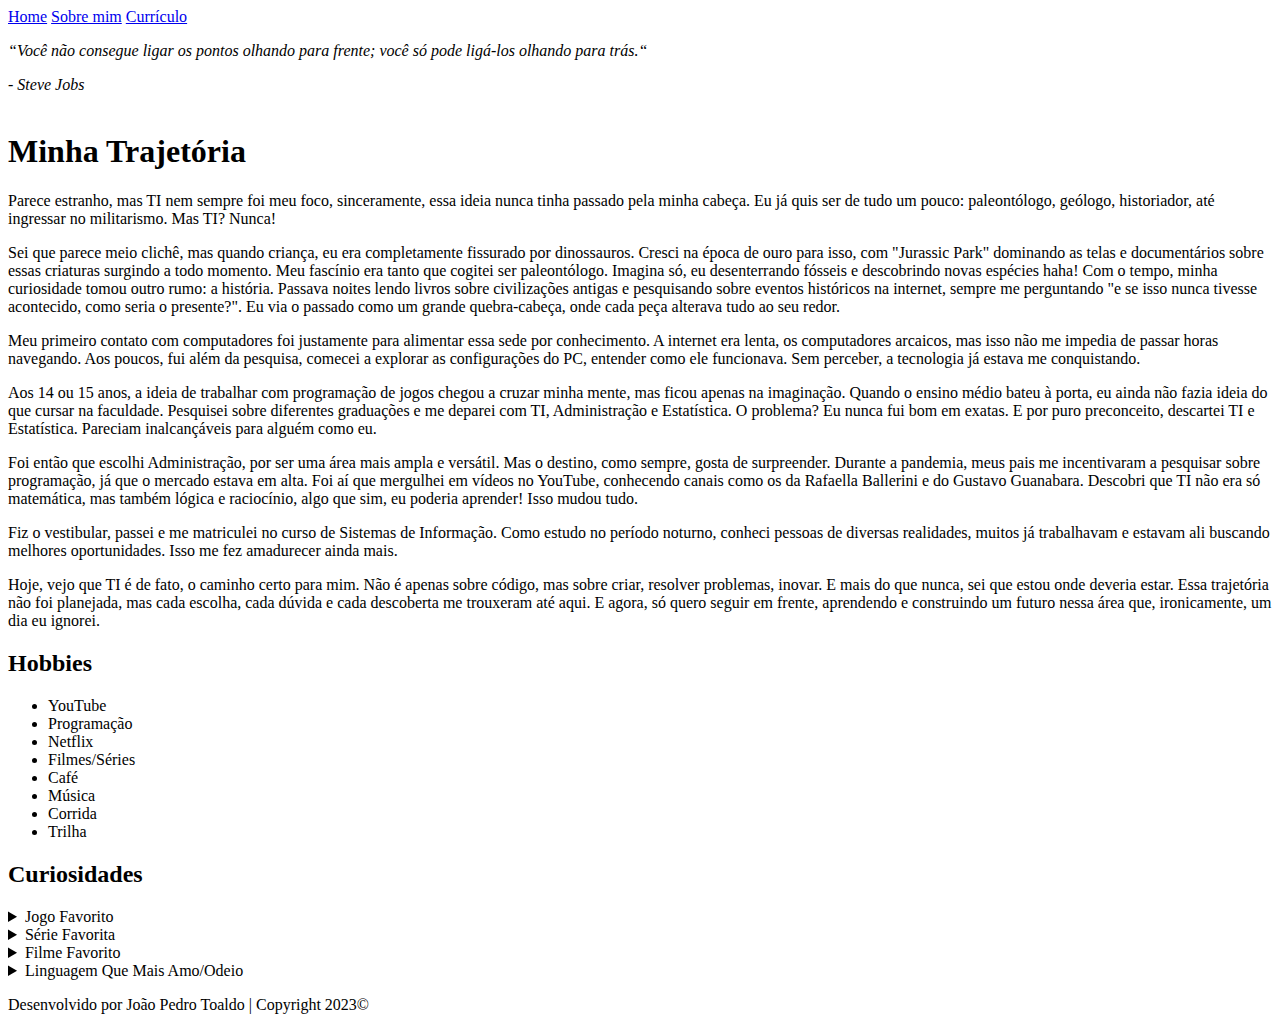
==== about.html @ 3c5e35f8 "Add files via upload" ====
<!DOCTYPE html>
<html lang="pt-br">
<head>
    <meta charset="UTF-8">
    <meta http-equiv="X-UA-Compatible" content="IE=edge">
    <meta name="viewport" content="width=device-width, initial-scale=1.0">
    <title>Sobre mim</title>
    <link rel="stylesheet" href="styles/body.css">
    <link rel="stylesheet" href="styles/fonts.css">
    <link rel="stylesheet" href="styles/header.css">
    <link rel="stylesheet" href="styles/about.css">
    <link rel="stylesheet" href="styles/footer.css">
</head>
<body>
    <header class="cabecalho">
        <nav class="cabecalho__menu">
            <a class="cabecalho__menu__link" href="index.html">Home</a>
            <a class="cabecalho__menu__link" href="about.html">Sobre mim</a>
            <a class="cabecalho__menu__link" href="curriculum.html">Currículo</a>
        </nav>
    </header>
    <main class="sobre">
        <section class="sobre__conteudo">
          
            <div class="sobre__conteudo__historia">
                <p class="sobre__conteudo__historia__citacao"><i>&ldquo;Você não consegue ligar os pontos olhando para frente; você só pode ligá-los olhando para trás.&ldquo;</i></p>
                <p><cite>- Steve Jobs</cite>
                <br>
                <br>
                <h1 class="sobre__conteudo__historia__titulo">Minha Trajetória</h1>
                <p class="sobre__conteudo__historia__texto">Parece estranho, mas TI nem sempre foi meu foco, sinceramente, essa ideia nunca tinha passado pela minha cabeça. Eu já quis ser de tudo um pouco: paleontólogo, geólogo, historiador, até ingressar no militarismo. Mas TI? Nunca!</p>
                <p class="sobre__conteudo__historia__texto">Sei que parece meio clichê, mas quando criança, eu era completamente fissurado por dinossauros. Cresci na época de ouro para isso, com "Jurassic Park" dominando as telas e documentários sobre essas criaturas surgindo a todo momento. Meu fascínio era tanto que cogitei ser paleontólogo. Imagina só, eu desenterrando fósseis e descobrindo novas espécies haha! Com o tempo, minha curiosidade tomou outro rumo: a história. Passava noites lendo livros sobre civilizações antigas e pesquisando sobre eventos históricos na internet, sempre me perguntando "e se isso nunca tivesse acontecido, como seria o presente?". Eu via o passado como um grande quebra-cabeça, onde cada peça alterava tudo ao seu redor.</p>
                <p class="sobre__conteudo__historia__texto">Meu primeiro contato com computadores foi justamente para alimentar essa sede por conhecimento. A internet era lenta, os computadores arcaicos, mas isso não me impedia de passar horas navegando. Aos poucos, fui além da pesquisa, comecei a explorar as configurações do PC, entender como ele funcionava. Sem perceber, a tecnologia já estava me conquistando.</p>
                <p class="sobre__conteudo__historia__texto">Aos 14 ou 15 anos, a ideia de trabalhar com programação de jogos chegou a cruzar minha mente, mas ficou apenas na imaginação. Quando o ensino médio bateu à porta, eu ainda não fazia ideia do que cursar na faculdade. Pesquisei sobre diferentes graduações e me deparei com TI, Administração e Estatística. O problema? Eu nunca fui bom em exatas. E por puro preconceito, descartei TI e Estatística. Pareciam inalcançáveis para alguém como eu.</p>
                <p class="sobre__conteudo__historia__texto">Foi então que escolhi Administração, por ser uma área mais ampla e versátil. Mas o destino, como sempre, gosta de surpreender. Durante a pandemia, meus pais me incentivaram a pesquisar sobre programação, já que o mercado estava em alta. Foi aí que mergulhei em vídeos no YouTube, conhecendo canais como os da Rafaella Ballerini e do Gustavo Guanabara. Descobri que TI não era só matemática, mas também lógica e raciocínio, algo que sim, eu poderia aprender! Isso mudou tudo.</p>
                <p class="sobre__conteudo__historia__texto">Fiz o vestibular, passei e me matriculei no curso de Sistemas de Informação. Como estudo no período noturno, conheci pessoas de diversas realidades, muitos já trabalhavam e estavam ali buscando melhores oportunidades. Isso me fez amadurecer ainda mais.</p>
                <p class="sobre__conteudo__historia__texto">Hoje, vejo que TI é de fato, o caminho certo para mim. Não é apenas sobre código, mas sobre criar, resolver problemas, inovar. E mais do que nunca, sei que estou onde deveria estar. Essa trajetória não foi planejada, mas cada escolha, cada dúvida e cada descoberta me trouxeram até aqui. E agora, só quero seguir em frente, aprendendo e construindo um futuro nessa área que, ironicamente, um dia eu ignorei.</p>
            </div>
        </section>

        <section class="sobre__hobbies">
            <h2 class="sobre__hobbies__titulo">Hobbies</h2>
            <ul class="sobre__hobbies__lista">
                <li class="sobre__hobbies__hobby">YouTube</li>
                <li class="sobre__hobbies__hobby">Programação</li>
                <li class="sobre__hobbies__hobby">Netflix</li>
                <li class="sobre__hobbies__hobby">Filmes/Séries</li>
                <li class="sobre__hobbies__hobby">Café</li>
                <li class="sobre__hobbies__hobby">Música</li>
                <li class="sobre__hobbies__hobby">Corrida</li>
                <li class="sobre__hobbies__hobby">Trilha</li>
            </ul>
        </section>

        <section class="sobre__curiosidades">
            <h2 class="sobre__curiosidades__titulo">Curiosidades</h2>
            <details class="sobre__curiosidades__detalhe">
                <summary class="sobre__curiosidades__detalhe__resumo">
                    Jogo Favorito
                </summary>
                <p class="sobre__curiosidades__detalhe__resposta">Passei a minha infância e adolescência inteira jogando a saga <span class="sobre__curiosidades__detalhe__resposta__destaque">Resident Evil</span>, passava praticamente a tarde toda jogando. Pelo fator nostalgia, tenho um carinho especial pelo 4. Por isso considero esse jogo o meu favorito.</p>
            </details>

            <details class="sobre__curiosidades__detalhe">
                <summary class="sobre__curiosidades__detalhe__resumo">
                    Série Favorita
                </summary>
                <p class="sobre__curiosidades__detalhe__resposta">Assisti três vezes e todas as três me impactaram! Eu acho que <span class="sobre__curiosidades__detalhe__resposta__destaque">Breaking Bad</span> é uma das unicas séries que beiram a perfeição em todos os sentidos.</p>
            </details>

            <details class="sobre__curiosidades__detalhe">
                <summary class="sobre__curiosidades__detalhe__resumo">
                    Filme Favorito
                </summary>
                <p class="sobre__curiosidades__detalhe__resposta">Imagine uma história em que um grupo de soldados judeus caça nazistas na Segunda Guerra Mundial sem piedade. Pois é, esse é o enredo de <span class="sobre__curiosidades__detalhe__resposta__destaque">Bastardos Inglórios</span>. Apesar de ser um filme de guerra cheio de violência, o que realmente me prende é o roteiro afiado do Tarantino, os diálogos e a forma como ele subverte expectativas, tornando cada cena uma experiência única.</p>
            </details>

            <details class="sobre__curiosidades__detalhe">
                <summary class="sobre__curiosidades__detalhe__resumo">
                    Linguagem Que Mais Amo/Odeio
                </summary>
                <p class="sobre__curiosidades__detalhe__resposta">Acho muitos programadores sabem como é essa relação de amor e ódio com uma linguagem. A minha é <span class="sobre__curiosidades__detalhe__resposta__destaque">Java</span>, sendo super estressante receber tantas mensagens de erros diferentes, mas ao mesmo tempo, soluciona-las é uma sensação muito boa!</p>
            </details>
        </section>
    </main>
    <footer class="rodape">
        <p>Desenvolvido por João Pedro Toaldo | Copyright 2023&copy;</p>
    </footer>
</body>
</html>
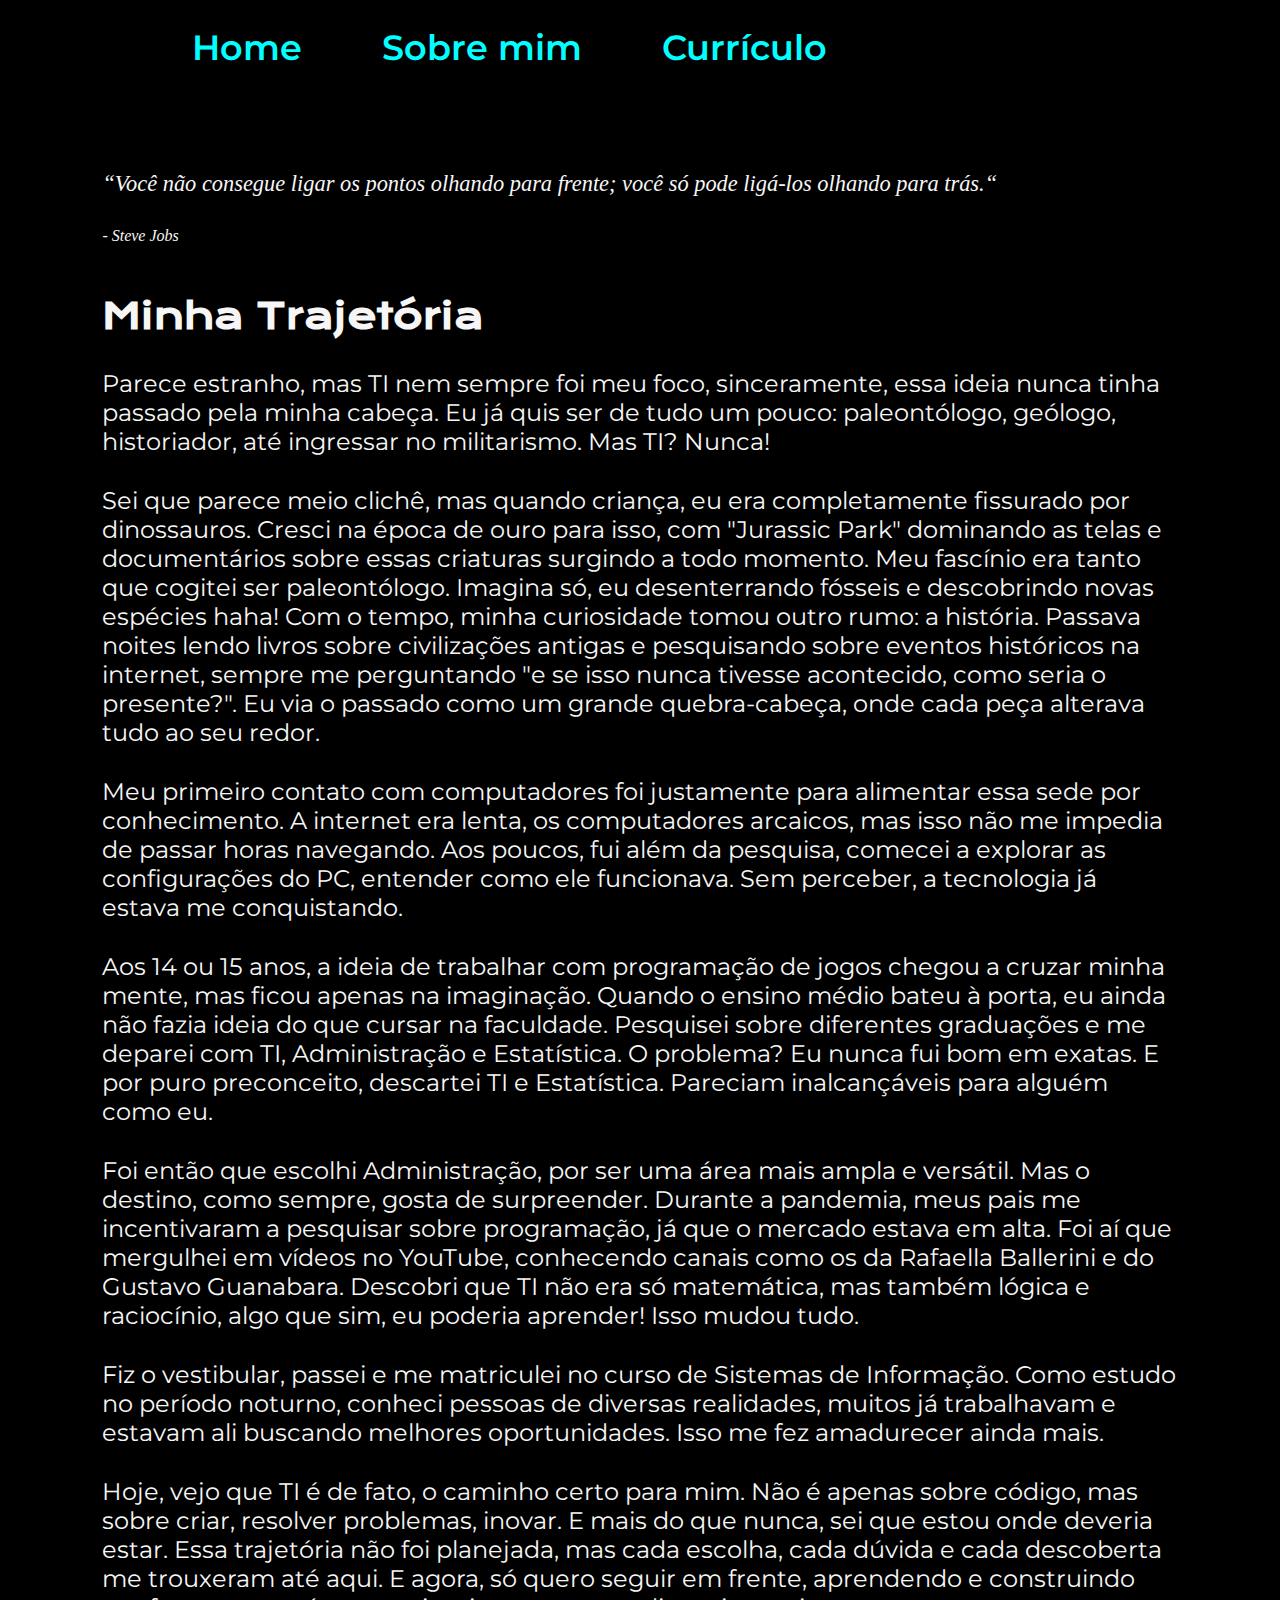
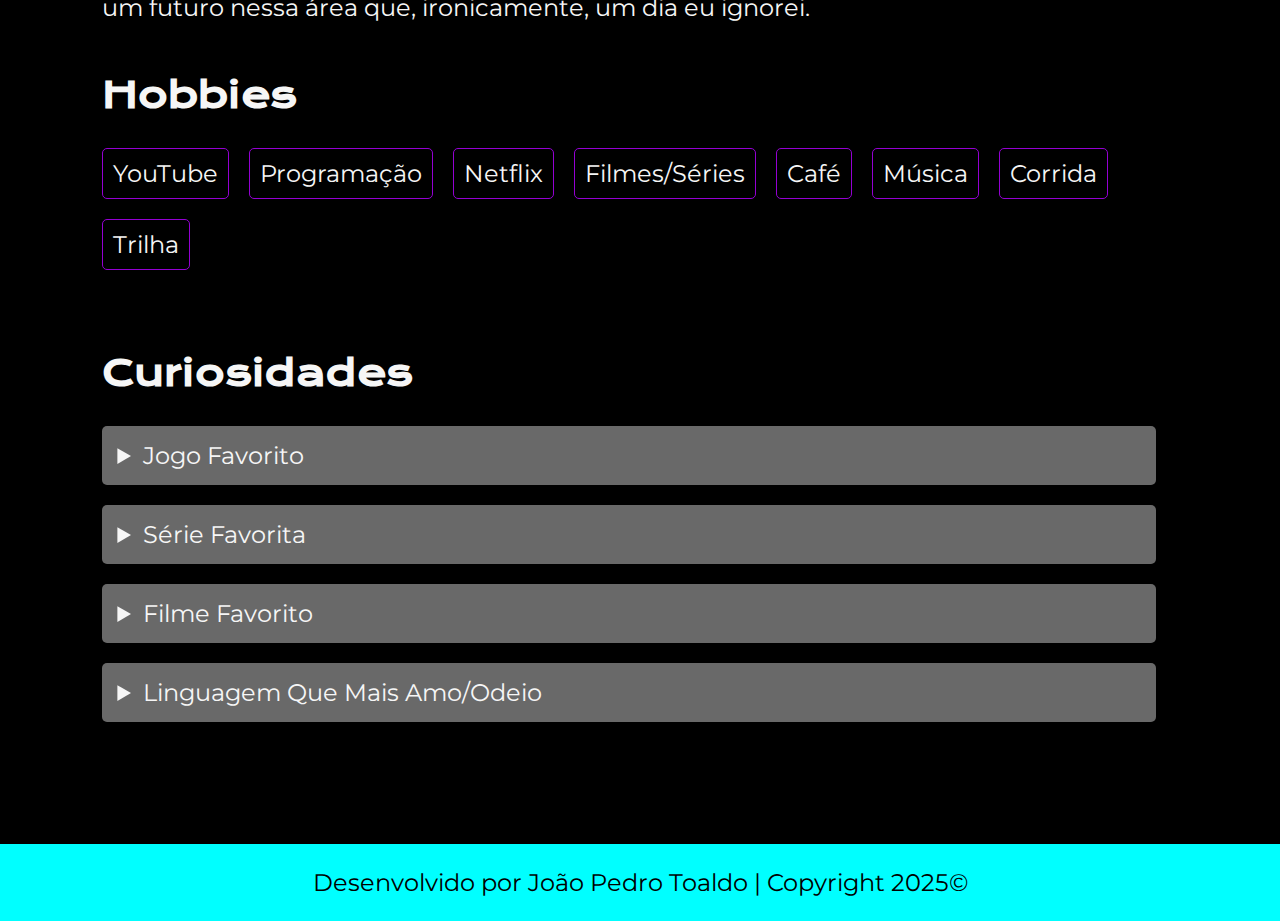
==== commit c404b9e2: "Update about.html" ====
--- a/about.html
+++ b/about.html
@@ -65,7 +65,7 @@
                 <summary class="sobre__curiosidades__detalhe__resumo">
                     Série Favorita
                 </summary>
-                <p class="sobre__curiosidades__detalhe__resposta">Assisti três vezes e todas as três me impactaram! Eu acho que <span class="sobre__curiosidades__detalhe__resposta__destaque">Breaking Bad</span> é uma das unicas séries que beiram a perfeição em todos os sentidos.</p>
+                <p class="sobre__curiosidades__detalhe__resposta">Assisti três vezes e todas as três me impactaram! Eu acho que <span class="sobre__curiosidades__detalhe__resposta__destaque">Breaking Bad</span> é uma das unicas séries que beiram a perfeição em todos os sentidos. Desde O roteiro bem escrito, até a evolução dos personagens, tudo se encaixa perfeitamente, e cada detalhe, por menor que seja, tem um propósito.</p>
             </details>
 
             <details class="sobre__curiosidades__detalhe">
@@ -84,7 +84,7 @@
         </section>
     </main>
     <footer class="rodape">
-        <p>Desenvolvido por João Pedro Toaldo | Copyright 2023&copy;</p>
+        <p>Desenvolvido por João Pedro Toaldo | Copyright 2025&copy;</p>
     </footer>
 </body>
-</html>+</html>
--- a/styles/body.css
+++ b/styles/body.css
@@ -0,0 +1,12 @@
+@import url(style.css);
+
+* {
+    margin: 0;
+    padding: 0;
+}
+
+body {
+    box-sizing: border-box;
+    background-color: var(--cor-primaria);
+    color: var(--cor-secundaria);
+}--- a/styles/header.css
+++ b/styles/header.css
@@ -0,0 +1,46 @@
+@import url(style.css);
+
+.cabecalho {
+    padding: 2% 0% 0% 15%;
+}
+
+.cabecalho__menu {
+    display: flex;
+    gap: 80px;
+}
+
+.cabecalho__menu__link {
+    font-family: var(--fonte-texto);
+    font-size: var(--fonte-tamanho-subtitulo);
+    font-weight: 600;
+    color: var(--cor-terciaria);
+    text-decoration: none;
+}
+
+.cabecalho__menu__link:hover {
+    color: var(--cor-quaternaria);
+}
+
+@media (max-width: 800px) {
+    .cabecalho {
+        padding: 30px 0;
+    }
+
+    .cabecalho__menu {
+        gap: 0 50px;
+        justify-content: center;
+    }
+
+}
+
+@media (max-width: 480px) {
+    .cabecalho {
+        padding: 10% 0;
+    }
+
+    .cabecalho__menu {
+        flex-direction: column;
+        align-items: center;
+        gap: 15px 0px;
+    }
+}--- a/styles/about.css
+++ b/styles/about.css
@@ -0,0 +1,191 @@
+@import url(style.css);
+
+.sobre {
+    padding: 8%;
+    display: flex;
+    align-items: center;
+    justify-content: space-between;
+    flex-wrap: wrap;
+    gap: 50px 0;
+}
+
+.sobre__conteudo {
+    display: flex;
+    align-items: center;
+    gap: 0 80px;
+}
+
+.sobre__conteudo__historia {
+    display: flex;
+    flex-direction: column;
+    gap: 30px 0;
+}
+
+.sobre__conteudo__historia__citacao {
+    font-style: var(--fonte-citacao);
+    font-size: var(--fonte-citacao-tamanho);
+}
+
+.sobre__conteudo__historia__titulo {
+    font-size: var(--fonte-tamanho-titulo);
+    font-family: var(--fonte-titulo);
+}
+
+.sobre__conteudo__historia__texto {
+    font-size: var(--fonte-tamanho-texto);
+    font-family: var(--fonte-texto);
+}
+
+.sobre__conteudo__foto {
+    width: 30%;
+    border-radius: 5px;
+}
+
+.sobre__hobbies {
+    display: flex;
+    flex-direction: column;
+}
+
+.sobre__hobbies__titulo {
+    font-family: var(--fonte-titulo);
+    font-size: var(--fonte-tamanho-titulo);
+}
+
+.sobre__hobbies__lista {
+    list-style-type: none;
+    display: flex;
+    gap: 20px;
+    flex-wrap: wrap;
+    padding: 30px 0;
+}
+
+.sobre__hobbies__hobby {
+    font-family: var(--fonte-texto);
+    font-size: var(--fonte-tamanho-texto);
+    border-style: solid;
+    border-width: 1px;
+    border-color: var(--cor-quaternaria);
+    border-radius: 5px;
+    display: flex;
+    justify-content: center;
+    align-items: center;
+    padding: 10px;
+}
+
+.sobre__curiosidades__titulo {
+    font-family: var(--fonte-titulo);
+    font-size: var(--fonte-tamanho-titulo);
+    margin-bottom: 30px;
+}
+
+.sobre__curiosidades__detalhe {
+    font-family: var(--fonte-texto);
+    font-size: var(--fonte-tamanho-texto);
+    cursor: pointer;
+    margin-bottom: 20px;
+    background-color: #696969;
+    padding: 15px;
+    border-radius: 5px;
+    width: 80vw;
+}
+
+.sobre__curiosidades__detalhe__resposta {
+    margin-top: 10px;
+    padding-left: 30px;
+}
+
+.sobre__curiosidades__detalhe__resposta__destaque {
+    color: var(--cor-terciaria);
+}
+
+.sobre__galeria__titulo {
+    font-family: var(--fonte-titulo);
+    font-size: var(--fonte-tamanho-subtitulo);
+}
+
+.sobre__galeria__lista {
+    display: flex;
+    list-style: none;
+    flex-wrap: wrap;
+    justify-content: space-around;
+}
+
+.sobre__galeria__lista__linha {
+    margin: 30px 0;
+    filter: grayscale(100%);
+    transition: 500ms;
+    cursor: pointer;
+}
+
+.sobre__galeria__lista__linha:hover {
+    filter: initial;
+}
+
+.sobre__galeria__lista__linha__foto {
+    height: 70vh;
+    width: 27vw;
+}
+
+@media (max-width: 960px) {
+    .sobre {
+        flex-direction: column;
+        padding: 7% 3%;        
+    }
+
+    .sobre__conteudo {
+        margin-bottom: 50px;
+        flex-direction: column;
+    }
+
+    .sobre__conteudo__historia__titulo {
+        font-size: 26px;
+    }
+
+    .sobre__conteudo__historia__texto {
+        font-size: 20px;
+    }
+
+    .sobre__conteudo__foto {
+        margin-top: 50px;
+        width: 50%;
+    }
+
+    .sobre__galeria__lista__linha__foto {
+        width: 40vw;
+        height: 40vh;
+    }
+}
+
+@media (max-width: 480px) {
+    .sobre {
+        flex-direction: column;
+        padding: 11% 5%;
+    }
+
+    .sobre__conteudo {
+        margin-bottom: 50px;
+        flex-direction: column;
+    }
+
+    .sobre__conteudo__historia__titulo {
+        font-size: 30px;
+    }
+
+    .sobre__conteudo__historia__texto {
+        font-size: 20px
+    }
+
+    .sobre__galeria__lista {
+        display: flex;
+        flex-direction: column;
+    }
+
+    .sobre__galeria__lista__linha__foto {
+        width: 80vw;
+    }
+
+    .sobre__conteudo__foto {
+        width: 70%;
+        margin-top: 50px;
+    }
+}--- a/styles/footer.css
+++ b/styles/footer.css
@@ -0,0 +1,23 @@
+@import url(style.css);
+
+.rodape {
+    padding: 24px;
+    color: var(--cor-primaria);
+    background-color: var(--cor-terciaria);
+    text-align: center;
+    font-family: var(--fonte-texto);
+    font-size: var(--fonte-tamanho-texto);
+    font-weight: 400;
+}
+
+@media (max-width: 800px) {
+    .rodape {
+        font-size: 20px;
+    }
+}
+
+@media (max-width: 480px) {
+    .rodape {
+        font-size: 22px;
+    }
+}